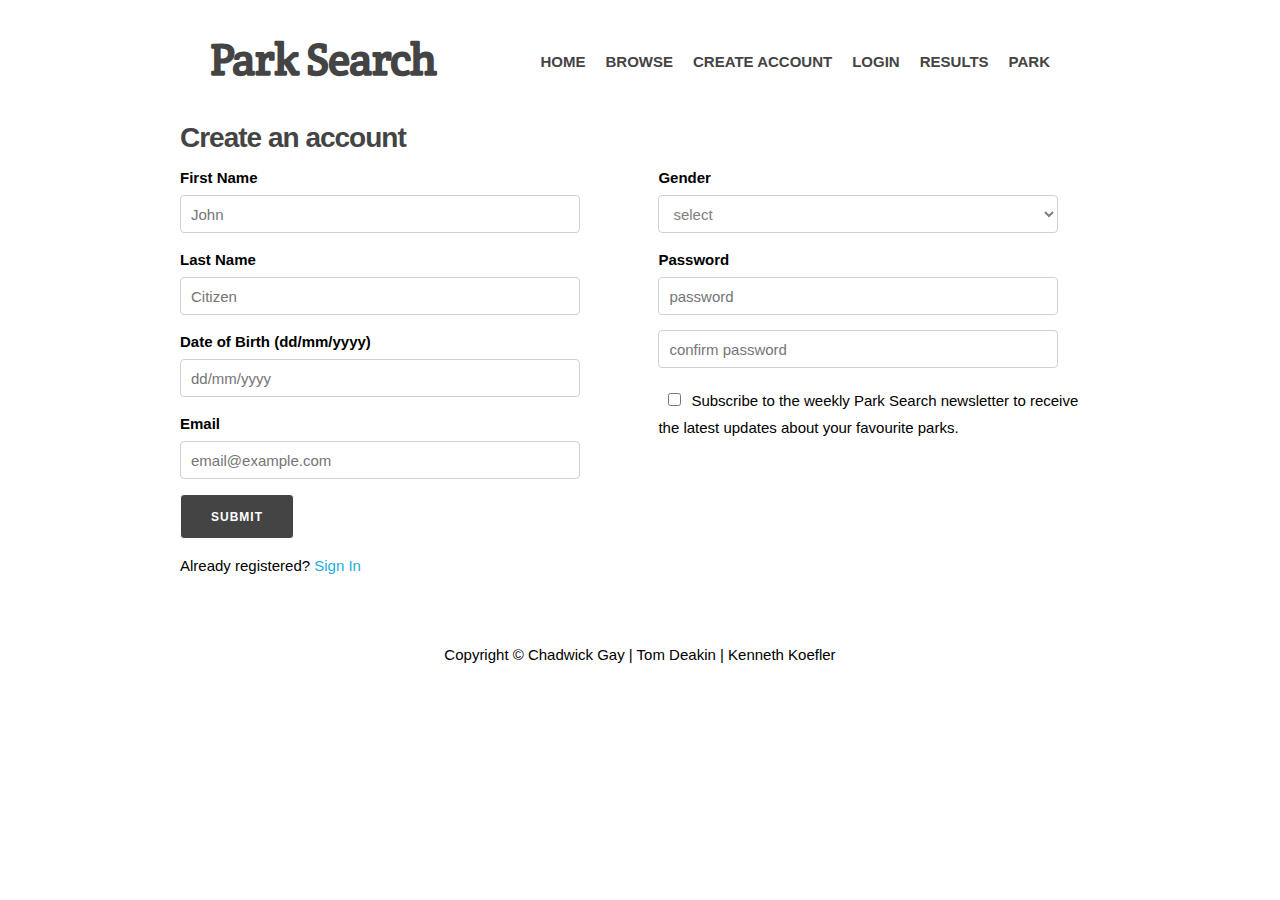
==== create-account.html @ 51ffba53 "All pages complete JS file from Wk 6" ====
<!DOCTYPE html>
<html lang="en">

<head>

    <!-- Basic Page Needs
  –––––––––––––––––––––––––––––––––––––––––––––––––– -->
    <meta charset="utf-8">
    <title>Park Search - Login Page</title>
    <meta name="description" content="">
    <meta name="author" content="">

    <!-- Mobile Specific Metas
  –––––––––––––––––––––––––––––––––––––––––––––––––– -->
    <meta name="viewport" content="width=device-width, initial-scale=1">

    <link href='http://fonts.googleapis.com/css?family=Crete+Round' rel='stylesheet' type='text/css'>


    <!-- CSS
  –––––––––––––––––––––––––––––––––––––––––––––––––– -->
    <link rel="stylesheet" href="css/normalize.css">
    <link rel="stylesheet" href="css/style.css">

</head>

<body>

    <div class="container">

        <!-- Page Header
  –––––––––––––––––––––––––––––––––––––––––––––––––– -->

        <header>
            <div class="header">
                <!-- FIX THIS -->
                <h1>Park Search</h1>
                <nav>
                    <ul>
                        <li><a href="index.html">Home</a></li>
                        <li><a href="browse.html">Browse</a></li>
                        <li><a href="create-account.html">Create Account</a></li>
                        <li><a href="login.html">Login</a></li>
                        <li><a href="results.html">Results</a></li>
                        <li><a href="park.html">Park</a></li>
                    </ul>
                </nav>
            </div>
        </header>

        <!-- Main Content
  –––––––––––––––––––––––––––––––––––––––––––––––––– -->

        <h3>Create an account</h3>

        <form>
            <div class="row">
                <div class="two columns">
                    <label for="first-name">First Name</label>
                    <input type="text" placeholder="John" id="first-name" /><br>

                    <label for="last-name">Last Name</label>
                    <input type="text" placeholder="Citizen" id="last-name" /><br>

                    <label for="dob">Date of Birth (dd/mm/yyyy)</label>
                    <input type="text" placeholder="dd/mm/yyyy" id="dob" /><br>

                    <label for="email">Email</label>
                    <input type="text" placeholder="email@example.com" id="email" /> <br>

                </div>

                <div class="two columns">
                    <label for="gender">Gender</label>
                    <select class="gender-select" name="gender" id="gender">
                    <option value="" disabled selected style="display: none;">select</option>
                    <option value="m">male</option>
                    <option value="f">female</option>
                </select><br>

                    <label for="gender">Password</label>
                    <input type="password" placeholder="password" id="password1" /><br>
                    <input type="password" placeholder="confirm password" id="password2" /><br>


                    <input type="checkbox" name="subscribe" value="subscribe">Subscribe to the weekly Park Search newsletter to receive
                    <br>the latest updates about your favourite parks.
                </div>
            </div>

            <div class="one column">
                <input type="submit" value="Submit">
                <p class="message">Already registered? <a href="#">Sign In</a></p>
            </div>


        </form>


        <!-- Footer
  –––––––––––––––––––––––––––––––––––––––––––––––––– -->

        <footer class="one column">
            <p>Copyright &copy; Chadwick Gay | Tom Deakin | Kenneth Koefler</p>
        </footer>


        <!-- End Document
  –––––––––––––––––––––––––––––––––––––––––––––––––– -->
    </div>


</body>

</html>
---- css/style.css ----
/* Grid / Column system
–––––––––––––––––––––––––––––––––––––––––––––––––– */

.container {
    position: relative;
    width: 100%;
    max-width: 960px;
    margin: 0 auto;
    padding: 0 20px;
    box-sizing: border-box;
    min-width: 960px;
}

.column,
.columns {
    width: 100%;
    float: left;
    box-sizing: border-box;
}


/* Container
–––––––––––––––––––––––––––––––––––––––––––––––––– */

.container {
    width: 80%;
}

.column,
.columns {
    margin-left: 4%;
}

.column:first-child,
.columns:first-child {
    margin-left: 0;
}

.one.column,
.one.columns {
    width: 100%;
    margin-left: 0;
}

.two.columns {
    width: 48%;
}

.three.columns {
    width: 30.6666666667%;
}


/* Html & Body Styles
–––––––––––––––––––––––––––––––––––––––––––––––––– */

html {
    font-size: 62.5%;
}

body {
    font-size: 1.5em;
    line-height: 1.6;
    font-weight: 400;
    font-family: "Raleway", "HelveticaNeue", "Helvetica Neue", Helvetica, Arial, sans-serif;
}


/* Fonts
–––––––––––––––––––––––––––––––––––––––––––––––––– */

h1,
h2,
h3,
h4,
h5,
h6 {
    margin-top: 0;
    margin-bottom: 1rem;
    font-weight: 300;
}

h1 {
    font-size: 4.5rem;
    line-height: 1.2;
    letter-spacing: -.1rem;
}

h2 {
    font-size: 3.4rem;
    line-height: 1.25;
    letter-spacing: -.1rem;
}

h3 {
    font-size: 2.8rem;
    line-height: 1.3;
    letter-spacing: -.1rem;
}

h4 {
    font-size: 2.4rem;
    line-height: 1.35;
    letter-spacing: -.08rem;
}

h5 {
    font-size: 1.8rem;
    line-height: 1.5;
    letter-spacing: -.05rem;
}

h6 {
    font-size: 1.5rem;
    line-height: 1.6;
    letter-spacing: 0;
}

p {
    margin-top: 0;
}

h1 {
    font-family: 'Crete Round', serif;
    font-weight: bold;
    color: #444;
}

h3 {
    color: #444;
    font-weight: bold;
    text-align: left;
}


/* Header 
–––––––––––––––––––––––––––––––––––––––––––––––––– */

header {
    height: 120px;
}

header h1 {
    float: left;
    margin-top: 32px;
}

header nav {
    float: right;
}

header ul {
    padding-left: 0;
    margin-top: 0;
}

header nav ul li {
    float: left;
    display: inline-block;
    margin-top: 50px;
}

header nav ul li a {
    color: #444;
    text-transform: uppercase;
    font-weight: bold;
    display: block;
    margin-right: 20px;
}

.header {
    margin: 0 auto;
    padding: 0 30px;
}


/* Links
–––––––––––––––––––––––––––––––––––––––––––––––––– */

a {
    color: #1EAEDB;
    text-decoration: none;
}

a:hover {
    color: #0FA0CE;
}


/* Buttons
–––––––––––––––––––––––––––––––––––––––––––––––––– */

.button,
button,
input[type="submit"],
input[type="button"] {
    display: inline-block;
    height: 45px;
    padding: 0 30px;
    color: #FFF;
    text-align: center;
    font-size: 12px;
    font-weight: 600;
    line-height: 38px;
    letter-spacing: .1rem;
    text-transform: uppercase;
    text-decoration: none;
    white-space: nowrap;
    background: #444;
    border-radius: 4px;
    border: 1px solid #fff;
    cursor: pointer;
    box-sizing: border-box;
}

button:hover,
input[type="submit"]:hover,
input[type="button"]:hover,
button:focus,
input[type="submit"]:focus,
input[type="button"]:focus {
    color: #fff;
    background-color: #02b8dd;
}


/* Hero Page Button
–––––––––––––––––––––––––––––––––––––––––––––––––– */

.button-hero {
    display: block;
    text-align: center;
    background: #444;
    border-radius: 4px;
    color: #fff;
    width: 160px;
    height: 50px;
    font-size: 20px;
    line-height: 50px;
    margin: 0 auto;
}

.button-hero:hover {
    background-color: #02b8dd;
    color: #fff;
}


/* Hero Image 
–––––––––––––––––––––––––––––––––––––––––––––––––– */

#hero-image {
    height: 580px;
    padding-top: 1px;
    background: #fff url('../images/hero.jpg') no-repeat center;
    color: #fff;
}

#hero-image h2 {
    text-align: center;
    margin: 180px 0 50px 0;
}


/* Forms
–––––––––––––––––––––––––––––––––––––––––––––––––– */

input[type="text"],
input[type="password"],
textarea,
select {
    height: 38px;
    padding: 6px 10px;
    background-color: #fff;
    border: 1px solid #D1D1D1;
    border-radius: 4px;
    box-shadow: none;
    box-sizing: border-box;
    width: 400px;
    color: grey;
}

textarea {
    min-height: 65px;
    padding-top: 6px;
    padding-bottom: 6px;
}

input[type="email"]:focus,
input[type="number"]:focus,
input[type="search"]:focus,
input[type="text"]:focus,
input[type="tel"]:focus,
input[type="url"]:focus,
input[type="password"]:focus,
textarea:focus,
select:focus {
    border: 1px solid #33C3F0;
    outline: 0;
}

label {
    display: block;
    margin-bottom: .5rem;
    font-weight: 600;
}

input[type="checkbox"],
input[type="radio"] {
    display: inline;
    margin: 10px;
}

label>.label-body {
    display: inline-block;
    margin-left: .5rem;
    font-weight: normal;
}


/* Tables
–––––––––––––––––––––––––––––––––––––––––––––––––– */

table {
    width: 100%;
}

th,
td {
    padding: 12px 15px;
    text-align: left;
    border-bottom: 1px solid #E1E1E1;
}

th:first-child,
td:first-child {
    padding-left: 0;
}

th:last-child,
td:last-child {
    padding-right: 0;
}

tr:hover {
    background-color: #d3d3d3;
}


/* Maps
–––––––––––––––––––––––––––––––––––––––––––––––––– */

#results-map {
    height: 300px;
    width: 100%;
    background-color: grey;
}

#park-map {
    height: 300px;
    width: 100%;
    background-color: grey;
}


/* Star Ratings
–––––––––––––––––––––––––––––––––––––––––––––––––– */

.rating {
    display: inline-block;
}

.rating * {
    float: right;
}

.rating input {
    display: none;
}

.rating label {
    font-size: 30px;
}

.rating label:hover {
    color: orange;
}

.rating input:checked~label {
    color: orange;
}

.rating:not(:checked)>label:hover~label {
    color: orange;
}


/* Spacing
–––––––––––––––––––––––––––––––––––––––––––––––––– */

button,
.button {
    margin-bottom: 1rem;
}

input,
textarea,
select,
fieldset {
    margin-bottom: 1.5rem;
}

table,
p,
ul,
ol,
form {
    margin-bottom: 2.5rem;
}


/* Footer
–––––––––––––––––––––––––––––––––––––––––––––––––– */

footer {
    padding: 30px 0;
    background-color: #fff;
    text-align: center;
    margin-top: 10px;
}
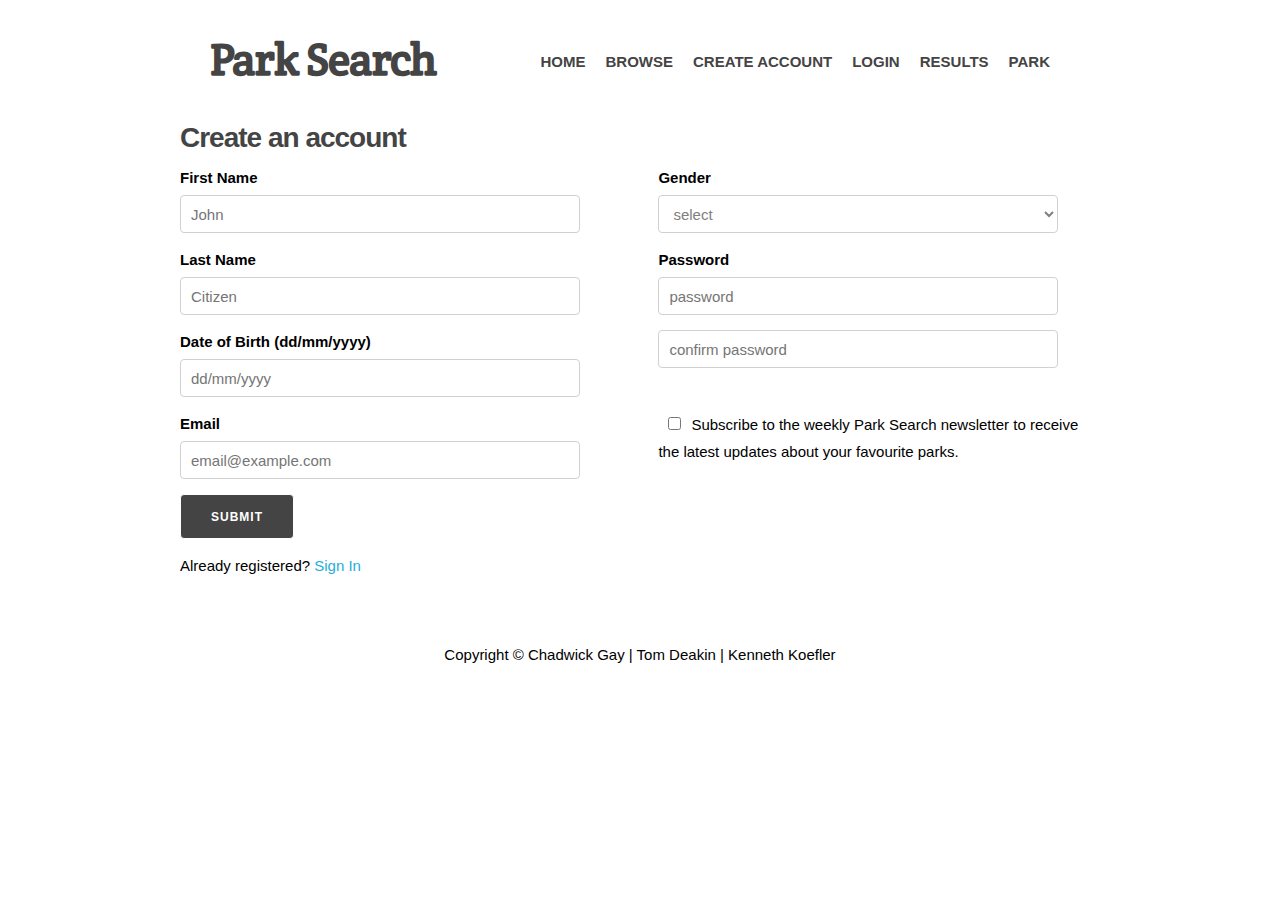
==== commit ac3061c1: "Added JS validation to create account page" ====
--- a/create-account.html
+++ b/create-account.html
@@ -6,7 +6,7 @@
     <!-- Basic Page Needs
   –––––––––––––––––––––––––––––––––––––––––––––––––– -->
     <meta charset="utf-8">
-    <title>Park Search - Login Page</title>
+    <title>Park Search - Create Account Page</title>
     <meta name="description" content="">
     <meta name="author" content="">
 
@@ -16,11 +16,15 @@
 
     <link href='http://fonts.googleapis.com/css?family=Crete+Round' rel='stylesheet' type='text/css'>
 
-
     <!-- CSS
   –––––––––––––––––––––––––––––––––––––––––––––––––– -->
     <link rel="stylesheet" href="css/normalize.css">
     <link rel="stylesheet" href="css/style.css">
+
+    <!-- JS
+  –––––––––––––––––––––––––––––––––––––––––––––––––– -->
+    <script type="text/javascript" src="scripts/script.js"></script>
+
 
 </head>
 
@@ -53,43 +57,58 @@
 
         <h3>Create an account</h3>
 
-        <form>
+        <form name="myForm" method="get">
             <div class="row">
                 <div class="two columns">
                     <label for="first-name">First Name</label>
-                    <input type="text" placeholder="John" id="first-name" /><br>
+                    <input type="text" placeholder="John" name="first-name" onkeypress="resetErrorState('first-name', 'first-nameConfirmMessage')" />
+                    <br>
+                    <span id="first-nameConfirmMessage"></span>
+
 
                     <label for="last-name">Last Name</label>
-                    <input type="text" placeholder="Citizen" id="last-name" /><br>
+                    <input type="text" placeholder="Citizen" name="last-name" onkeypress="resetErrorState('last-name', 'last-nameConfirmMessage')" />
+                    <br>
+                    <span id="last-nameConfirmMessage"></span>
 
                     <label for="dob">Date of Birth (dd/mm/yyyy)</label>
-                    <input type="text" placeholder="dd/mm/yyyy" id="dob" /><br>
+                    <input type="text" placeholder="dd/mm/yyyy" name="dob" onkeypress="resetErrorState('dob', 'dobConfirmMessage')"/>
+                    <br>
+                    <span id="dobConfirmMessage"></span>
 
                     <label for="email">Email</label>
-                    <input type="text" placeholder="email@example.com" id="email" /> <br>
+                    <input type="text" name="email" placeholder="email@example.com" name="email" onkeypress="resetErrorState('email', 'emailConfirmMessage')" />
+                    <br>
+                    <span id="emailConfirmMessage"></span>
 
                 </div>
 
                 <div class="two columns">
                     <label for="gender">Gender</label>
                     <select class="gender-select" name="gender" id="gender">
-                    <option value="" disabled selected style="display: none;">select</option>
+                    <option value="DEFAULT" disabled selected style="display: none;">select</option>
                     <option value="m">male</option>
                     <option value="f">female</option>
-                </select><br>
+                </select></select>
+                    <br>
+                    <span id="genderConfirmMessage"></span>
 
-                    <label for="gender">Password</label>
-                    <input type="password" placeholder="password" id="password1" /><br>
-                    <input type="password" placeholder="confirm password" id="password2" /><br>
+                    <label for="password">Password</label>
+                    <input type="password" name="password" placeholder="password" id="password1" onkeypress="resetErrorState('password', 'passwordConfirmMessage')" />
+                    <br>
 
+                    <input type="password" name="confirm-password" placeholder="confirm password" id="password2" onkeypress="resetErrorState('confirm-password', 'passwordConfirmMessage')" />
+                    <br>
+                    <span id="passwordConfirmMessage"></span>
 
+                    <br>
                     <input type="checkbox" name="subscribe" value="subscribe">Subscribe to the weekly Park Search newsletter to receive
                     <br>the latest updates about your favourite parks.
                 </div>
             </div>
 
             <div class="one column">
-                <input type="submit" value="Submit">
+                <input type="button" onclick="validate()" value="Submit">
                 <p class="message">Already registered? <a href="#">Sign In</a></p>
             </div>
 
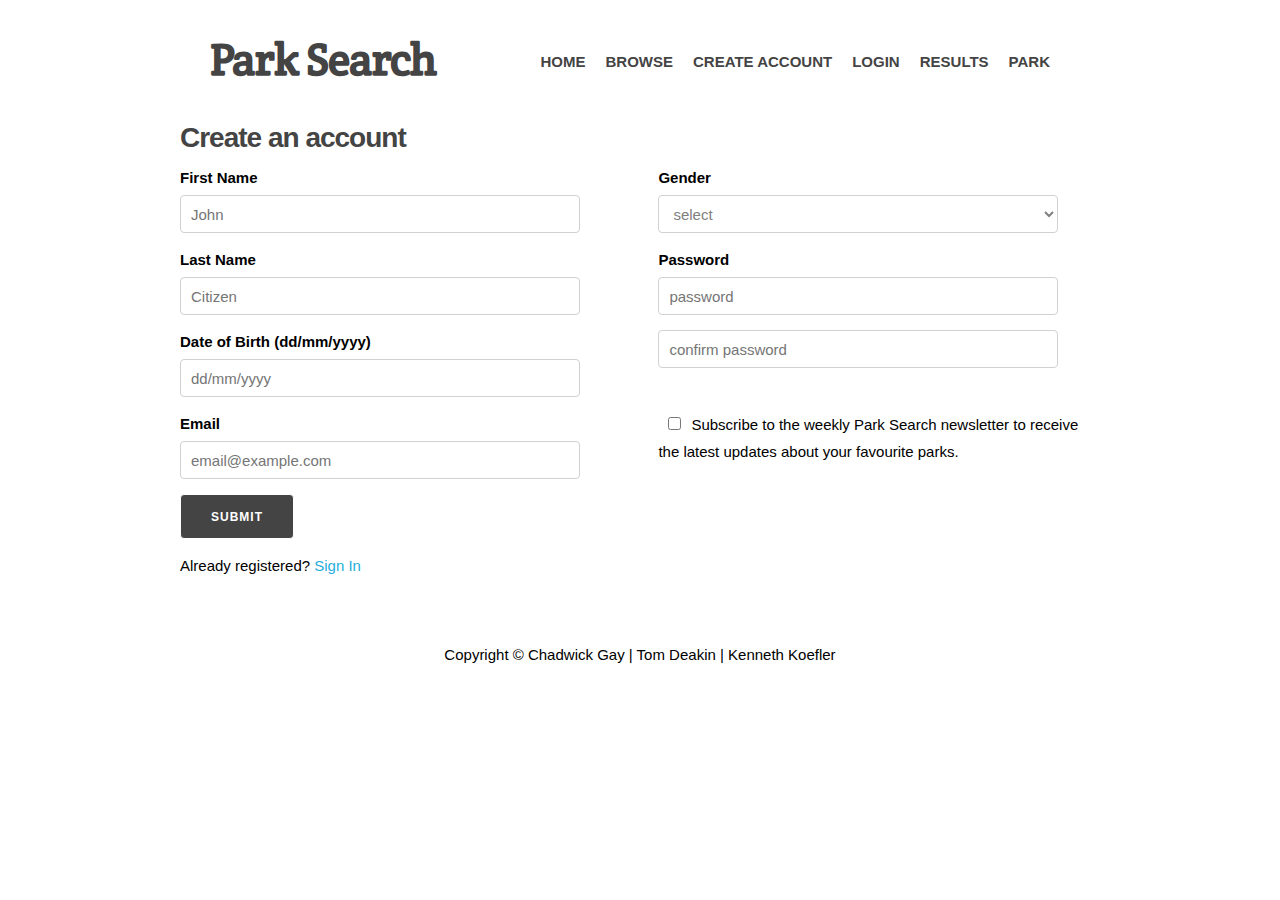
==== commit e538ab14: "Added extra gender options. Linked existing account login link." ====
--- a/create-account.html
+++ b/create-account.html
@@ -87,8 +87,10 @@
                     <label for="gender">Gender</label>
                     <select class="gender-select" name="gender" id="gender">
                     <option value="DEFAULT" disabled selected style="display: none;">select</option>
-                    <option value="m">male</option>
-                    <option value="f">female</option>
+                    <option value="m">Male</option>
+                    <option value="f">Female</option>
+					<option value="o">Other</option>
+					<option value="u">Undisclosed</option>
                 </select></select>
                     <br>
                     <span id="genderConfirmMessage"></span>
@@ -109,7 +111,7 @@
 
             <div class="one column">
                 <input type="button" onclick="validate()" value="Submit">
-                <p class="message">Already registered? <a href="#">Sign In</a></p>
+                <p class="message">Already registered? <a href="login.html">Sign In</a></p>
             </div>
 
 
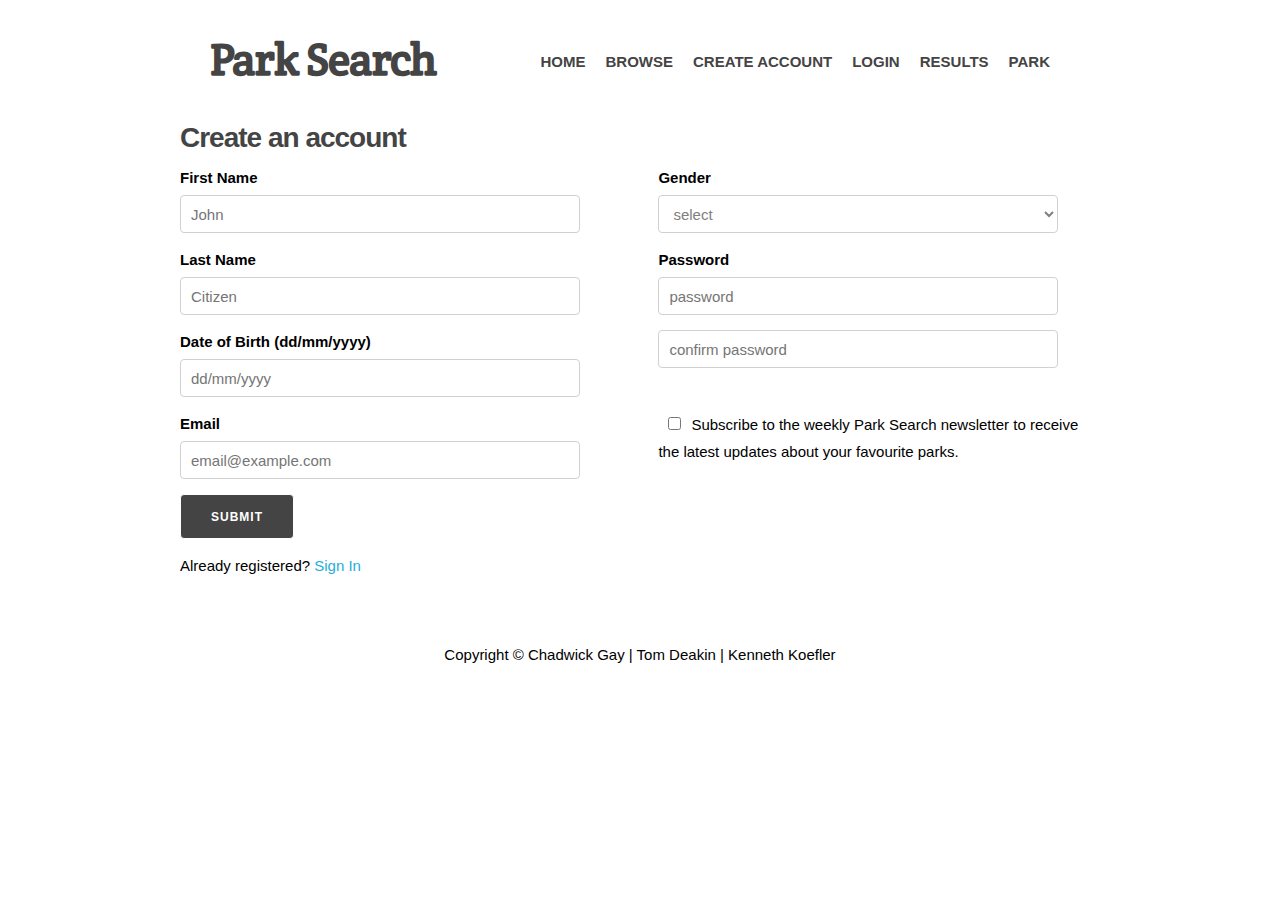
==== commit 35e6c209: "Fixed markup validation errors" ====
--- a/create-account.html
+++ b/create-account.html
@@ -61,23 +61,23 @@
             <div class="row">
                 <div class="two columns">
                     <label for="first-name">First Name</label>
-                    <input type="text" placeholder="John" name="first-name" onkeypress="resetErrorState('first-name', 'first-nameConfirmMessage')" />
+                    <input type="text" placeholder="John" name="first-name" id="first-name" onkeypress="resetErrorState('first-name', 'first-nameConfirmMessage')" />
                     <br>
                     <span id="first-nameConfirmMessage"></span>
 
 
                     <label for="last-name">Last Name</label>
-                    <input type="text" placeholder="Citizen" name="last-name" onkeypress="resetErrorState('last-name', 'last-nameConfirmMessage')" />
+                    <input type="text" placeholder="Citizen" name="last-name" id="last-name" onkeypress="resetErrorState('last-name', 'last-nameConfirmMessage')" />
                     <br>
                     <span id="last-nameConfirmMessage"></span>
 
                     <label for="dob">Date of Birth (dd/mm/yyyy)</label>
-                    <input type="text" placeholder="dd/mm/yyyy" name="dob" onkeypress="resetErrorState('dob', 'dobConfirmMessage')"/>
+                    <input type="text" name="dob" id="dob" placeholder="dd/mm/yyyy" onkeypress="resetErrorState('dob', 'dobConfirmMessage')"/>
                     <br>
                     <span id="dobConfirmMessage"></span>
 
                     <label for="email">Email</label>
-                    <input type="text" name="email" placeholder="email@example.com" name="email" onkeypress="resetErrorState('email', 'emailConfirmMessage')" />
+                    <input type="text" name="email" id="email" placeholder="email@example.com" onkeypress="resetErrorState('email', 'emailConfirmMessage')" />
                     <br>
                     <span id="emailConfirmMessage"></span>
 
@@ -86,20 +86,20 @@
                 <div class="two columns">
                     <label for="gender">Gender</label>
                     <select class="gender-select" name="gender" id="gender">
-                    <option value="DEFAULT" disabled selected style="display: none;">select</option>
-                    <option value="m">Male</option>
-                    <option value="f">Female</option>
-					<option value="o">Other</option>
-					<option value="u">Undisclosed</option>
-                </select></select>
+						<option value="DEFAULT" disabled selected style="display: none;">select</option>
+						<option value="m">Male</option>
+						<option value="f">Female</option>
+						<option value="o">Other</option>
+						<option value="u">Undisclosed</option>
+					</select>
                     <br>
                     <span id="genderConfirmMessage"></span>
 
-                    <label for="password">Password</label>
-                    <input type="password" name="password" placeholder="password" id="password1" onkeypress="resetErrorState('password', 'passwordConfirmMessage')" />
+                    <label for="password1">Password</label>
+                    <input type="password" name="password" id="password1" placeholder="password" onkeypress="resetErrorState('password', 'passwordConfirmMessage')" />
                     <br>
 
-                    <input type="password" name="confirm-password" placeholder="confirm password" id="password2" onkeypress="resetErrorState('confirm-password', 'passwordConfirmMessage')" />
+                    <input type="password" name="confirm-password" id="password2" placeholder="confirm password" onkeypress="resetErrorState('confirm-password', 'passwordConfirmMessage')" />
                     <br>
                     <span id="passwordConfirmMessage"></span>
 
